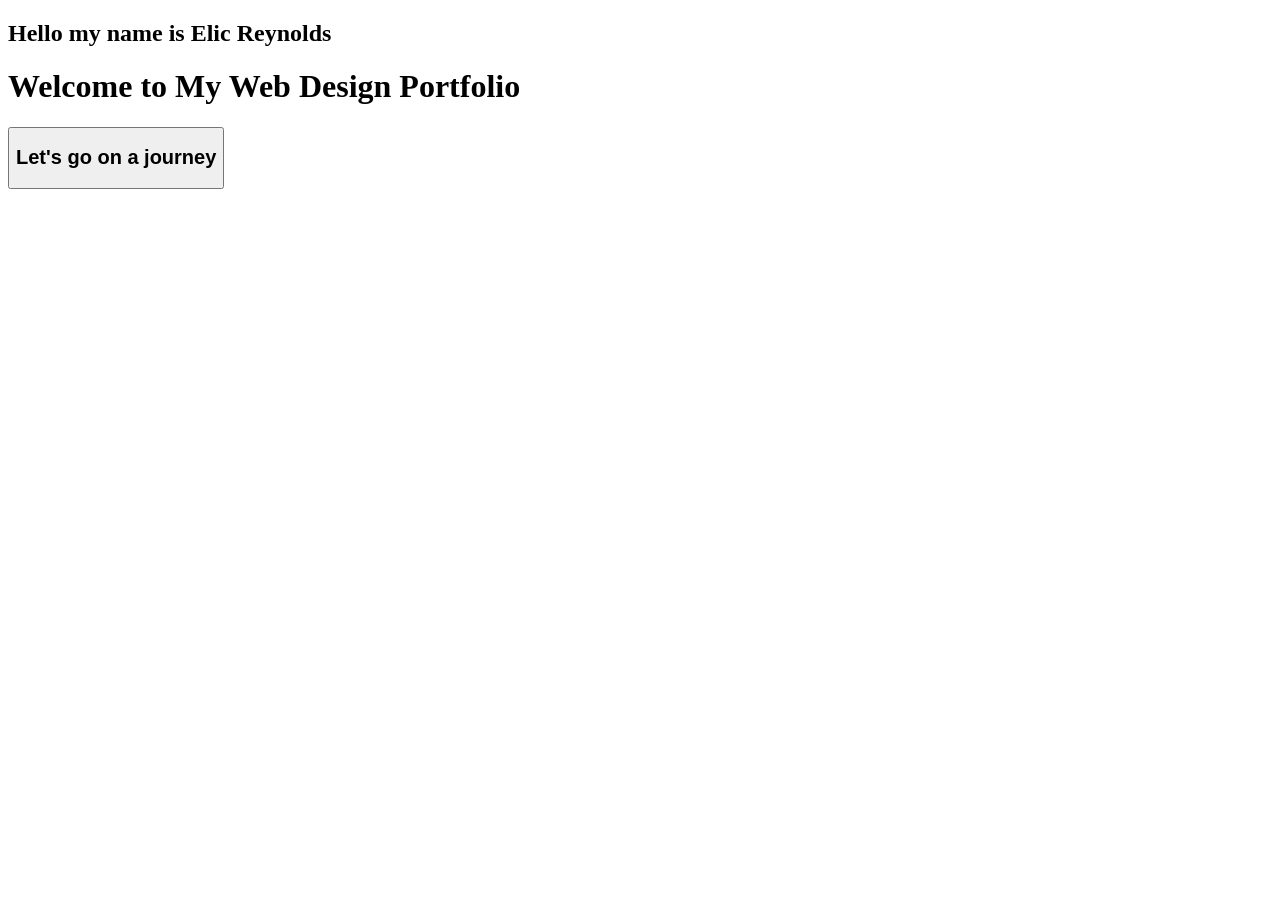
==== index.html @ 8e34903c "yo" ====
<!DOCTYPE html>
<html lang="en">
<head>
    <meta charset="UTF-8">
    <meta name="viewport" content="width=device-width, initial-scale=1.0">
    <title>Project Adventure</title>
    <link rel="stylesheet" href="style.css">
</head>
<body>
    <h2>Hello my name is Elic Reynolds</h2>
    <h1>Welcome to My Web Design Portfolio</h1>
    <button class="journey"><h2>Let's go on a journey</h2></button>
</body>
</html>
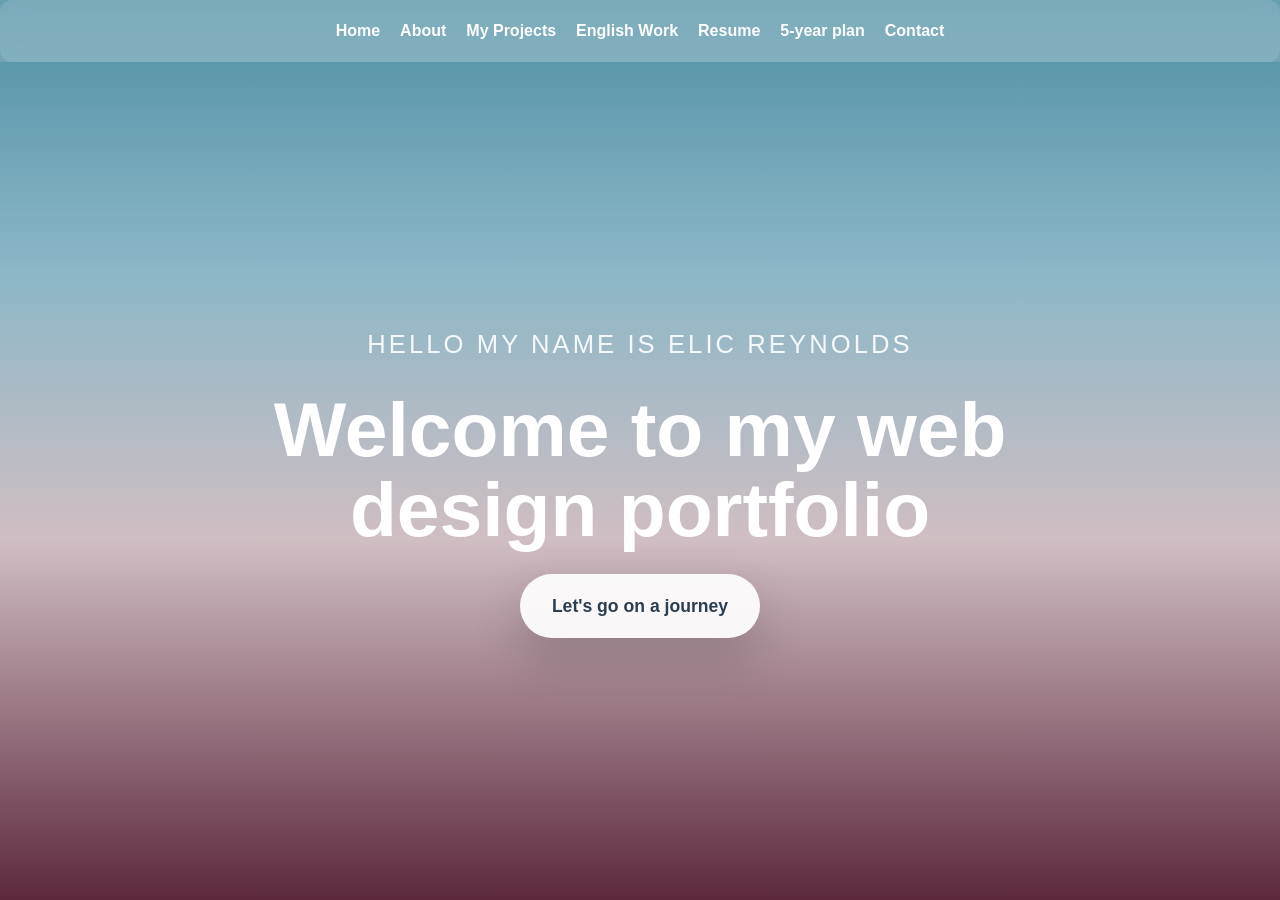
==== commit b9c83083: "this what happens when you don't push" ====
--- a/index.html
+++ b/index.html
@@ -6,9 +6,23 @@
     <title>Project Adventure</title>
     <link rel="stylesheet" href="style.css">
 </head>
-<body>
-    <h2>Hello my name is Elic Reynolds</h2>
-    <h1>Welcome to My Web Design Portfolio</h1>
-    <button class="journey"><h2>Let's go on a journey</h2></button>
+<body class="home-page">
+    <nav>
+        <ul>
+            <li><a href="index.html">Home</a></li>
+            <li><a href="aboutme.html">About</a></li>
+            <li><a href="projects.html">My Projects</a></li>
+            <li><a href="englishwork.html">English Work</a></li>
+            <li><a href="resume.html">Resume</a></li>
+            <li><a href="5yearplan.html">5-year plan</a></li>
+            <li><a href="contact.html">Contact</a></li>
+        </ul>
+    </nav>
+
+    <main class="hero">
+        <p class="hero-subtitle">Hello my name is Elic Reynolds</p>
+        <h1>Welcome to my web design portfolio</h1>
+        <a class="hero-btn" href="aboutme.html">Let's go on a journey</a>
+    </main>
 </body>
 </html>
--- a/style.css
+++ b/style.css
@@ -0,0 +1,1024 @@
+body {
+    font-family: Arial, sans-serif;
+    line-height: 1.6;
+    margin: 0;
+    min-height: 100vh;
+    padding: 20px;
+    background: linear-gradient(180deg, #4f8ea3 0%, #8bb7c7 30%, #d0bec3 60%, #5d283d 100%);
+    color: #111;
+}
+
+nav {
+  margin: 0 0 20px 0;
+  padding: 0;
+}
+
+nav ul {
+  display: flex;
+  justify-content: center;
+  gap: 24px;
+  flex-wrap: wrap;
+  list-style: none;
+  margin: 0;
+  padding: 16px 20px;
+  background: rgba(79, 142, 163, 0.7);
+  border-radius: 12px;
+}
+
+nav li {
+  margin: 0;
+}
+
+nav a {
+  color: #111;
+  text-decoration: none;
+  font-weight: 600;
+  transition: color 0.3s ease;
+}
+
+nav a:hover {
+  color: #fff;
+}
+
+.home-page {
+  min-height: 100vh;
+  margin: 0;
+  padding: 0;
+  display: flex;
+  flex-direction: column;
+  background: linear-gradient(180deg, #4f8ea3 0%, #8bb7c7 30%, #d0bec3 60%, #5d283d 100%);
+  color: #fff;
+}
+
+.home-page nav {
+  padding: 0;
+  margin: 0;
+  background: rgba(255, 255, 255, 0.14);
+  backdrop-filter: blur(12px);
+}
+
+.home-page nav ul {
+  justify-content: center;
+  gap: 20px;
+  padding: 18px 24px;
+  background: rgba(255, 255, 255, 0.12);
+}
+
+.home-page nav a {
+  color: #fff;
+}
+
+.home-page .hero {
+  flex: 1;
+  display: flex;
+  flex-direction: column;
+  justify-content: center;
+  align-items: center;
+  text-align: center;
+  gap: 24px;
+  padding: 60px 20px;
+}
+
+.home-page .hero-subtitle {
+  margin: 0;
+  font-size: clamp(1.25rem, 2vw, 1.75rem);
+  letter-spacing: 0.12em;
+  text-transform: uppercase;
+  opacity: 0.9;
+}
+
+.home-page h1 {
+  margin: 0;
+  font-size: clamp(3rem, 6vw, 5.5rem);
+  line-height: 1.05;
+  max-width: 900px;
+  animation: fadeInUp 1s ease-out 0.4s both;
+}
+
+.hero-btn {
+  display: inline-block;
+  padding: 18px 32px;
+  border-radius: 999px;
+  background: rgba(255, 255, 255, 0.92);
+  color: #2c3e50;
+  text-decoration: none;
+  font-weight: 700;
+  font-size: 1.1rem;
+  box-shadow: 0 20px 50px rgba(0, 0, 0, 0.18);
+  transition: transform 0.25s ease, background 0.25s ease;
+  animation: fadeInUp 1s ease-out 0.6s both;
+}
+
+@keyframes fadeInUp {
+  from {
+    opacity: 0;
+    transform: translateY(24px);
+  }
+  to {
+    opacity: 1;
+    transform: translateY(0);
+  }
+}
+
+.hero-btn:hover {
+  background: #ffffff;
+  transform: translateY(-2px);
+}
+
+.image-row {
+	display: flex;
+	gap: 20px;
+	margin: 40px 0;
+}
+
+.excerpt-img {
+	width: 100%;
+	max-width: 100%;
+	display: block;
+}
+
+.left40 {
+	flex: 0 0 40%;
+}
+.right60 {
+	flex: 0 0 60%;
+}
+
+section {
+	margin-bottom: 40px;
+}
+
+.hidden {
+	display: none;
+}
+
+.project-section {
+	margin-bottom: 40px;
+}
+
+#english-projects {
+  display: flex;
+  justify-content: center;
+  gap: 16px;
+  flex-wrap: wrap;
+  margin-bottom: 40px;
+}
+
+#english-projects a {
+  display: inline-block;
+  color: #111;
+  text-decoration: none;
+  background: rgba(255, 255, 255, 0.95);
+  padding: 12px 20px;
+  border-radius: 14px;
+  box-shadow: 0 12px 30px rgba(0, 0, 0, 0.12);
+  transition: transform 0.2s ease, background 0.2s ease;
+}
+
+#english-projects a:hover {
+  background: rgba(255, 255, 255, 1);
+  transform: translateY(-2px);
+}
+
+.essay-layout {
+  max-width: 1200px;
+  margin: 0 auto;
+}
+
+.paper-hero,
+.intro-copy,
+.excerpt-card {
+  background: #fff;
+  border-radius: 22px;
+  box-shadow: 0 24px 60px rgba(0, 0, 0, 0.14);
+}
+
+.paper-hero {
+  padding: 26px;
+}
+
+.paper-hero img {
+  width: 100%;
+  display: block;
+  border-radius: 16px;
+}
+
+.intro-copy {
+  padding: 34px 30px;
+  margin-top: 32px;
+}
+
+.intro-copy p {
+  margin: 0;
+  line-height: 1.8;
+  font-size: 1.02rem;
+  color: #111;
+}
+
+.excerpt-grid {
+  display: grid;
+  grid-template-columns: repeat(2, minmax(0, 1fr));
+  gap: 24px;
+  margin-top: 36px;
+}
+
+.excerpt-card {
+  padding: 24px;
+}
+
+.excerpt-card p {
+  margin: 0;
+  line-height: 1.8;
+  color: #111;
+}
+
+.paper-card {
+  padding: 20px;
+}
+
+.text-card {
+  background: rgba(255, 255, 255, 0.9);
+}
+
+.excerpt-card img {
+  width: 100%;
+  display: block;
+  border-radius: 16px;
+}
+
+section > img[src="essay-paper.png"] {
+	width: 100%;
+	display: block;
+	margin: 0 auto;
+}
+
+.tabs {
+  display: flex;
+  justify-content: center;
+  margin: 20px 0;
+}
+
+.tab-btn {
+  background: none;
+  border: none;
+  padding: 10px 20px;
+  cursor: pointer;
+  font-size: 16px;
+}
+
+.tab-btn.active {
+  border-bottom: 2px solid #000;
+}
+
+.content {
+  display: block;
+}
+
+.content.hidden {
+  display: none;
+}
+
+.timeline {
+  position: relative;
+  padding: 40px 0;
+}
+
+.timeline::before {
+  content: '';
+  position: absolute;
+  left: 50%;
+  top: 0;
+  bottom: 0;
+  width: 2px;
+  background: #000;
+  transform: translateX(-50%);
+}
+
+.timeline-item {
+  position: relative;
+  width: 45%;
+  padding: 20px 30px;
+  margin-bottom: 80px;
+}
+
+.timeline-item:nth-child(odd) {
+  margin-right: auto;
+  text-align: left;
+}
+
+.timeline-item:nth-child(even) {
+  margin-left: auto;
+  text-align: right;
+}
+
+.timeline-item::before {
+  content: '';
+  position: absolute;
+  top: 30px;
+  width: 14px;
+  height: 14px;
+  background: #000;
+  border-radius: 50%;
+}
+
+.timeline-item:nth-child(odd)::before {
+  right: -40px;
+}
+
+.timeline-item:nth-child(even)::before {
+  left: -40px;
+}
+
+.timeline-item h2 {
+  font-size: 3rem;
+  margin: 0 0 12px;
+  color: #fff;
+  line-height: 1.1;
+}
+
+.timeline-item p {
+  margin: 0;
+  color: #111;
+  background: rgba(255, 255, 255, 0.9);
+  padding: 18px;
+  border-radius: 12px;
+  box-shadow: 0 10px 25px rgba(0, 0, 0, 0.08);
+}
+
+.fade-in {
+  opacity: 0;
+  transform: translateY(20px);
+  transition: opacity 0.6s ease, transform 0.6s ease;
+}
+
+.fade-in.visible {
+  opacity: 1;
+  transform: translateY(0);
+}
+
+.about-page {
+  background: linear-gradient(180deg, #4f8ea3 0%, #8bb7c7 30%, #d0bec3 60%, #5d283d 100%);
+  margin: 0;
+  padding: 40px 20px;
+  min-height: 100vh;
+}
+
+.about-container {
+  max-width: 1200px;
+  margin: 0 auto;
+}
+
+.about-title {
+  font-size: 4.2rem;
+  color: #fff;
+  text-align: center;
+  margin: 0 0 60px;
+  font-weight: 300;
+  letter-spacing: 2px;
+}
+
+.about-hero {
+  display: flex;
+  align-items: center;
+  justify-content: space-between;
+  gap: 60px;
+  margin-bottom: 100px;
+  min-height: 400px;
+}
+
+.about-content {
+  flex: 1;
+}
+
+.bio-box {
+  background: rgba(255, 255, 255, 0.15);
+  backdrop-filter: blur(10px);
+  padding: 40px 35px;
+  border-radius: 18px;
+  max-width: 420px;
+}
+
+.bio-box h2 {
+  color: #111;
+  font-size: 2rem;
+  margin: 0 0 20px;
+  line-height: 1.2;
+  font-weight: 500;
+}
+
+.bio-box h2:first-child {
+  font-size: 1.8rem;
+}
+
+.about-image {
+  flex: 1;
+  display: flex;
+  justify-content: center;
+}
+
+.about-image img {
+  width: 100%;
+  max-width: 300px;
+  height: auto;
+  border: 6px solid #fff;
+  border-radius: 8px;
+  box-shadow: 0 24px 60px rgba(0, 0, 0, 0.24);
+}
+
+.about-cta {
+  display: flex;
+  justify-content: center;
+  gap: 80px;
+  margin-top: 80px;
+  flex-wrap: wrap;
+}
+
+.cta-link {
+  color: #fff;
+  text-decoration: none;
+  font-size: 2rem;
+  font-weight: 300;
+  transition: opacity 0.3s ease;
+}
+
+.cta-link:hover {
+  opacity: 0.8;
+}
+
+@media (max-width: 768px) {
+  .about-hero {
+    flex-direction: column;
+    align-items: center;
+    gap: 40px;
+    min-height: auto;
+  }
+
+  .about-content {
+    flex: none;
+  }
+
+  .bio-box {
+    max-width: 100%;
+  }
+
+  .about-cta {
+    flex-direction: column;
+    align-items: center;
+  }
+
+  .about-title {
+    font-size: 3rem;
+  }
+}
+
+/* Resume Page Styles */
+.resume-page {
+  background: #f5f5f5;
+  margin: 0;
+  padding: 20px;
+}
+
+.resume-container {
+  max-width: 1000px;
+  margin: 0 auto;
+  background: #fff;
+  box-shadow: 0 4px 20px rgba(0, 0, 0, 0.1);
+}
+
+.resume-header {
+  display: flex;
+  align-items: flex-start;
+  background: linear-gradient(135deg, #2c3e50 0%, #34495e 100%);
+  padding: 40px;
+  color: #fff;
+}
+
+.header-left {
+  margin-right: 40px;
+}
+
+.profile-image {
+  width: 140px;
+  height: 140px;
+  border-radius: 50%;
+  border: 4px solid #fff;
+  object-fit: cover;
+  box-shadow: 0 8px 24px rgba(0, 0, 0, 0.3);
+}
+
+.header-right h1 {
+  font-size: 2.8rem;
+  margin: 0;
+  font-weight: 700;
+  letter-spacing: 1px;
+}
+
+.title {
+  font-size: 1.1rem;
+  margin: 8px 0 0;
+  letter-spacing: 2px;
+  opacity: 0.95;
+}
+
+.contact-bar {
+  display: flex;
+  justify-content: center;
+  gap: 40px;
+  background: #2c3e50;
+  padding: 18px 40px;
+  flex-wrap: wrap;
+}
+
+.contact-bar a {
+  color: #fff;
+  text-decoration: none;
+  font-size: 0.95rem;
+  transition: opacity 0.3s ease;
+}
+
+.contact-bar a:hover {
+  opacity: 0.7;
+}
+
+.resume-content {
+  display: flex;
+  min-height: 600px;
+}
+
+.resume-sidebar {
+  background: #34495e;
+  color: #fff;
+  width: 280px;
+  padding: 40px 24px;
+  flex-shrink: 0;
+}
+
+.sidebar-section {
+  margin-bottom: 36px;
+}
+
+.sidebar-section h2 {
+  font-size: 1.2rem;
+  margin: 0 0 14px;
+  padding-bottom: 8px;
+  border-bottom: 2px solid #fff;
+  font-weight: 600;
+  letter-spacing: 0.5px;
+}
+
+.education-item {
+  margin-bottom: 22px;
+}
+
+.education-item h3 {
+  margin: 0 0 4px;
+  font-size: 0.95rem;
+  font-weight: 600;
+}
+
+.school {
+  margin: 2px 0;
+  font-size: 0.85rem;
+  opacity: 0.9;
+}
+
+.years {
+  margin: 4px 0 2px;
+  font-size: 0.8rem;
+  opacity: 0.85;
+}
+
+.address {
+  margin: 2px 0;
+  font-size: 0.8rem;
+  opacity: 0.8;
+}
+
+.profile-links,
+.skills-list,
+.community-list {
+  list-style: none;
+  margin: 0;
+  padding: 0;
+}
+
+.profile-links li,
+.skills-list li,
+.community-list li {
+  margin-bottom: 8px;
+  font-size: 0.85rem;
+}
+
+.profile-links a {
+  color: #ecf0f1;
+  text-decoration: none;
+  word-break: break-word;
+  transition: color 0.3s ease;
+}
+
+.profile-links a:hover {
+  color: #3498db;
+}
+
+.skills-list li,
+.community-list li {
+  opacity: 0.95;
+}
+
+.skills-list li::before,
+.community-list li::before {
+  content: "• ";
+  margin-right: 8px;
+}
+
+.resume-main {
+  flex: 1;
+  padding: 40px;
+}
+
+.resume-section {
+  margin-bottom: 36px;
+}
+
+.resume-section h2 {
+  font-size: 1.4rem;
+  margin: 0 0 18px;
+  padding-bottom: 8px;
+  border-bottom: 2px solid #34495e;
+  color: #2c3e50;
+  font-weight: 700;
+}
+
+.resume-section > p {
+  line-height: 1.7;
+  color: #333;
+  margin: 0;
+}
+
+.experience-item {
+  margin-bottom: 28px;
+}
+
+.exp-header {
+  display: flex;
+  justify-content: space-between;
+  align-items: baseline;
+  margin-bottom: 4px;
+}
+
+.exp-header h3 {
+  margin: 0;
+  font-size: 1.05rem;
+  color: #2c3e50;
+  font-weight: 700;
+}
+
+.date {
+  font-size: 0.9rem;
+  color: #666;
+  font-weight: 500;
+}
+
+.company {
+  margin: 0 0 8px;
+  font-size: 0.9rem;
+  color: #666;
+  font-weight: 600;
+}
+
+.exp-details {
+  list-style: none;
+  margin: 0;
+  padding: 0;
+  font-size: 0.95rem;
+  line-height: 1.6;
+  color: #333;
+}
+
+.exp-details li {
+  margin-bottom: 8px;
+}
+
+.exp-details li::before {
+  content: "• ";
+  margin-right: 8px;
+  color: #34495e;
+}
+
+@media (max-width: 768px) {
+  .resume-content {
+    flex-direction: column;
+  }
+
+  .resume-sidebar {
+    width: 100%;
+  }
+
+  .resume-header {
+    flex-direction: column;
+    align-items: center;
+    text-align: center;
+  }
+
+  .header-left {
+    margin-right: 0;
+    margin-bottom: 20px;
+  }
+
+  .contact-bar {
+    flex-direction: column;
+    gap: 12px;
+  }
+
+  .resume-main {
+    padding: 30px 20px;
+  }
+}
+
+/* Contact Page Styles */
+.contact-page {
+  background: linear-gradient(180deg, #4f8ea3 0%, #8bb7c7 30%, #d0bec3 60%, #5d283d 100%);
+  margin: 0;
+  padding: 40px 20px;
+  min-height: 100vh;
+}
+
+.contact-container {
+  max-width: 600px;
+  margin: 0 auto;
+}
+
+.contact-title {
+  font-size: 3.5rem;
+  color: #fff;
+  text-align: center;
+  margin: 0 0 50px;
+  font-weight: 300;
+  letter-spacing: 2px;
+}
+
+.contact-content {
+  background: rgba(255, 255, 255, 0.95);
+  border-radius: 20px;
+  padding: 50px;
+  box-shadow: 0 24px 60px rgba(0, 0, 0, 0.15);
+}
+
+.contact-form {
+  display: flex;
+  flex-direction: column;
+  gap: 24px;
+}
+
+.form-group {
+  display: flex;
+  flex-direction: column;
+}
+
+.form-group label {
+  font-size: 1rem;
+  font-weight: 600;
+  margin-bottom: 8px;
+  color: #2c3e50;
+  letter-spacing: 0.5px;
+}
+
+.form-group input,
+.form-group textarea {
+  padding: 14px 16px;
+  border: 2px solid #ddd;
+  border-radius: 10px;
+  font-size: 0.95rem;
+  font-family: Arial, sans-serif;
+  transition: border-color 0.3s ease, box-shadow 0.3s ease;
+  color: #333;
+}
+
+.form-group input:focus,
+.form-group textarea:focus {
+  outline: none;
+  border-color: #4f8ea3;
+  box-shadow: 0 0 0 3px rgba(79, 142, 163, 0.1);
+}
+
+.form-group textarea {
+  resize: vertical;
+  font-size: 0.9rem;
+  line-height: 1.6;
+}
+
+.submit-btn {
+  padding: 14px 30px;
+  background: linear-gradient(135deg, #4f8ea3 0%, #34495e 100%);
+  color: #fff;
+  border: none;
+  border-radius: 10px;
+  font-size: 1rem;
+  font-weight: 600;
+  cursor: pointer;
+  transition: transform 0.2s ease, box-shadow 0.2s ease;
+  margin-top: 12px;
+  letter-spacing: 0.5px;
+}
+
+.submit-btn:hover {
+  transform: translateY(-2px);
+  box-shadow: 0 12px 30px rgba(79, 142, 163, 0.3);
+}
+
+.submit-btn:active {
+  transform: translateY(0);
+}
+
+@media (max-width: 600px) {
+  .contact-content {
+    padding: 30px 20px;
+  }
+
+  .contact-title {
+    font-size: 2.5rem;
+  }
+}
+
+/* Projects Page Styles */
+.projects-page {
+  background: linear-gradient(180deg, #4f8ea3 0%, #8bb7c7 30%, #d0bec3 60%, #5d283d 100%);
+  margin: 0;
+  padding: 40px 20px;
+  min-height: 100vh;
+}
+
+.projects-container {
+  max-width: 1400px;
+  margin: 0 auto;
+}
+
+.projects-layout {
+  display: grid;
+  grid-template-columns: 1.2fr 1fr;
+  gap: 40px;
+  align-items: start;
+}
+
+.featured-section {
+  grid-column: 1;
+}
+
+.carousel-wrapper {
+  position: relative;
+}
+
+.carousel {
+  position: relative;
+  width: 100%;
+  height: 450px;
+  background: rgba(0, 0, 0, 0.3);
+  border-radius: 16px;
+  overflow: hidden;
+  box-shadow: 0 30px 60px rgba(0, 0, 0, 0.3);
+  cursor: pointer;
+}
+
+.carousel-slide {
+  position: absolute;
+  width: 100%;
+  height: 100%;
+  opacity: 0;
+  transition: opacity 0.6s ease-in-out;
+  display: flex;
+  align-items: center;
+  justify-content: center;
+}
+
+.carousel-slide.active {
+  opacity: 1;
+}
+
+.carousel-slide img {
+  width: 100%;
+  height: 100%;
+  object-fit: contain;
+  background: rgba(0, 0, 0, 0.2);
+}
+
+.carousel-controls {
+  position: absolute;
+  top: 50%;
+  width: 100%;
+  display: flex;
+  justify-content: space-between;
+  align-items: center;
+  transform: translateY(-50%);
+  padding: 0 20px;
+  z-index: 10;
+  pointer-events: none;
+}
+
+.carousel-btn {
+  pointer-events: all;
+  background: rgba(255, 255, 255, 0.8);
+  border: none;
+  color: #2c3e50;
+  font-size: 2rem;
+  padding: 10px 16px;
+  border-radius: 8px;
+  cursor: pointer;
+  transition: all 0.3s ease;
+  font-weight: bold;
+}
+
+.carousel-btn:hover {
+  background: rgba(255, 255, 255, 1);
+  transform: scale(1.1);
+}
+
+.carousel-btn:active {
+  transform: scale(0.98);
+}
+
+.carousel-dots {
+  display: flex;
+  justify-content: center;
+  gap: 12px;
+  margin-top: 24px;
+}
+
+.dot {
+  width: 12px;
+  height: 12px;
+  border-radius: 50%;
+  background: rgba(255, 255, 255, 0.5);
+  cursor: pointer;
+  transition: all 0.3s ease;
+  border: 2px solid rgba(255, 255, 255, 0.7);
+}
+
+.dot.active {
+  background: rgba(255, 255, 255, 1);
+  transform: scale(1.3);
+}
+
+.dot:hover {
+  background: rgba(255, 255, 255, 0.8);
+}
+
+.projects-grid {
+  grid-column: 2;
+  display: flex;
+  flex-direction: column;
+  gap: 16px;
+}
+
+.project-card {
+  background: rgba(255, 255, 255, 0.95);
+  border-radius: 12px;
+  overflow: hidden;
+  box-shadow: 0 12px 30px rgba(0, 0, 0, 0.15);
+  transition: transform 0.3s ease, box-shadow 0.3s ease;
+  cursor: pointer;
+  height: 120px;
+}
+
+.project-card:hover {
+  transform: translateY(-4px);
+  box-shadow: 0 16px 40px rgba(0, 0, 0, 0.2);
+}
+
+.project-card img {
+  width: 100%;
+  height: 100%;
+  object-fit: cover;
+  display: block;
+}
+
+@media (max-width: 1024px) {
+  .projects-layout {
+    grid-template-columns: 1fr;
+    gap: 30px;
+  }
+
+  .featured-section {
+    grid-column: 1;
+  }
+
+  .projects-grid {
+    grid-column: 1;
+    flex-direction: row;
+    flex-wrap: wrap;
+  }
+
+  .project-card {
+    flex: 1;
+    min-width: 120px;
+    height: 120px;
+  }
+
+  .carousel {
+    height: 350px;
+  }
+
+  .carousel-btn {
+    font-size: 1.5rem;
+    padding: 8px 12px;
+  }
+}
